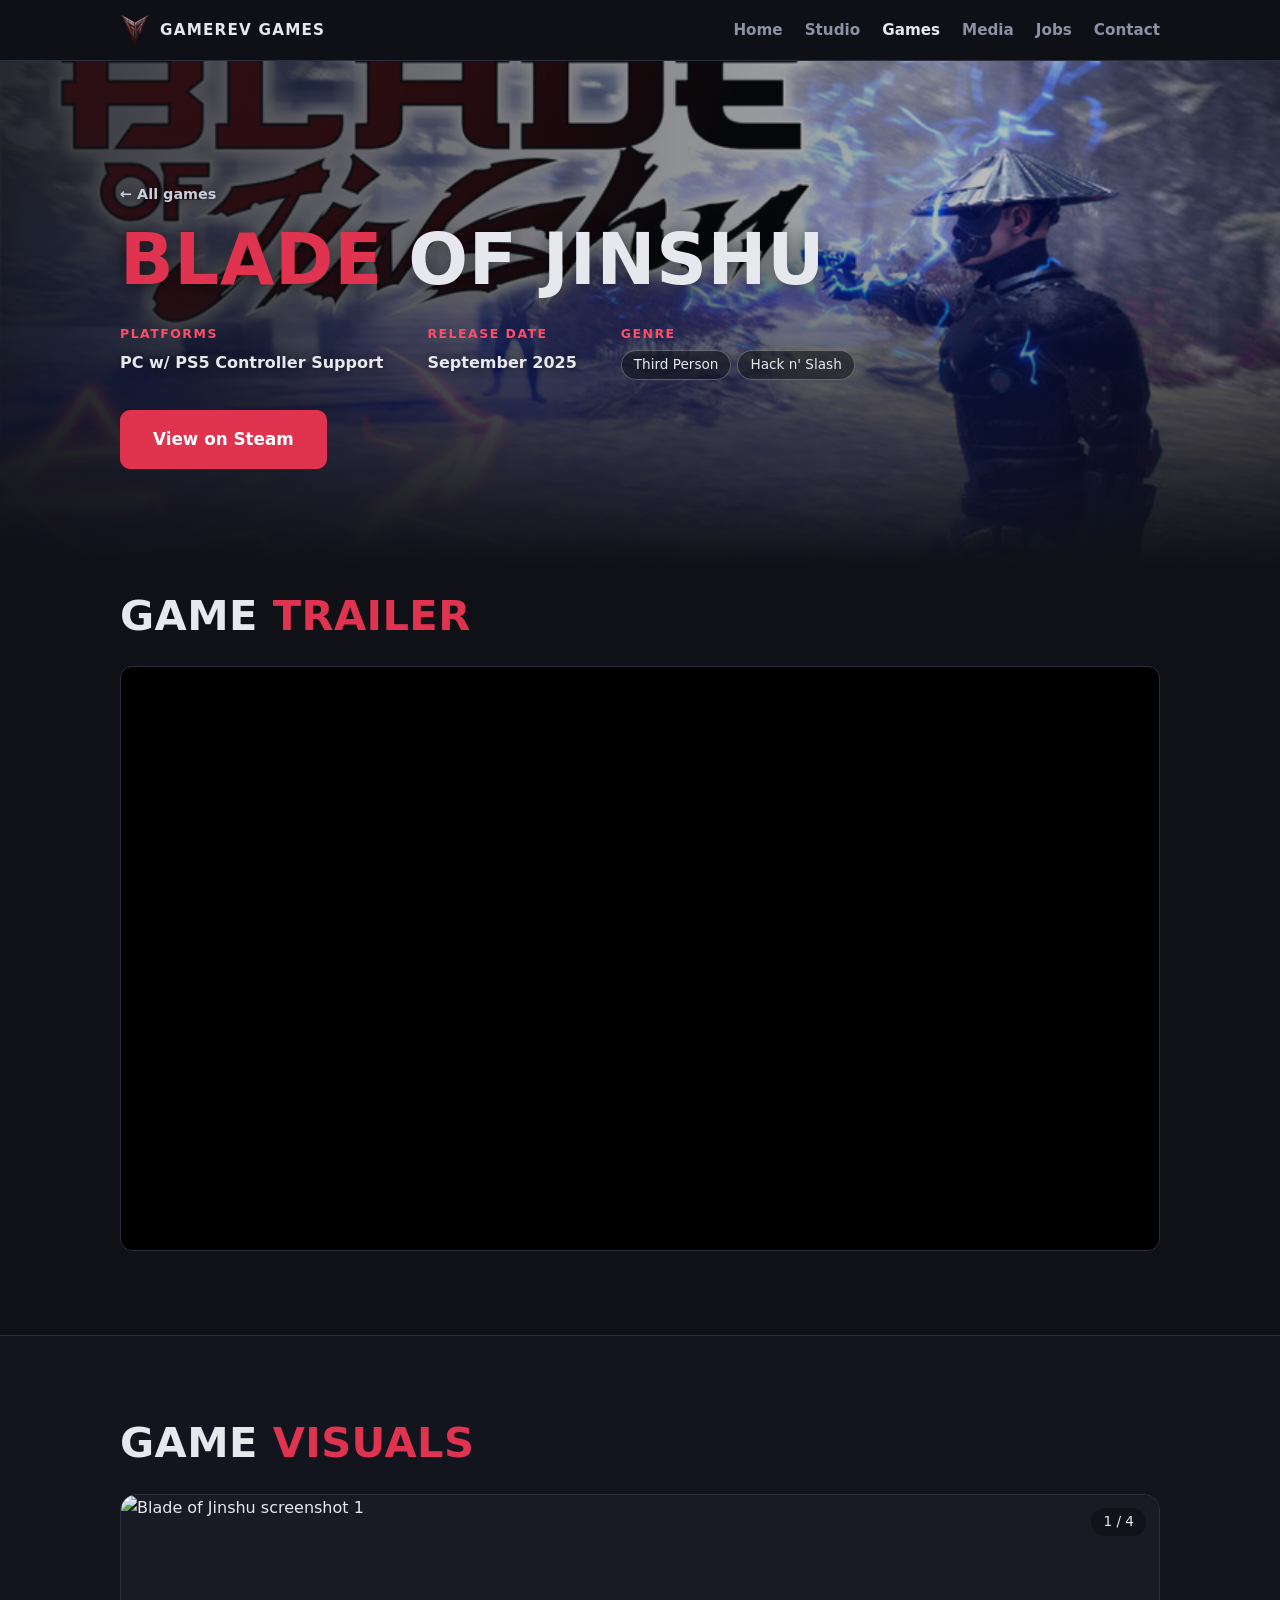
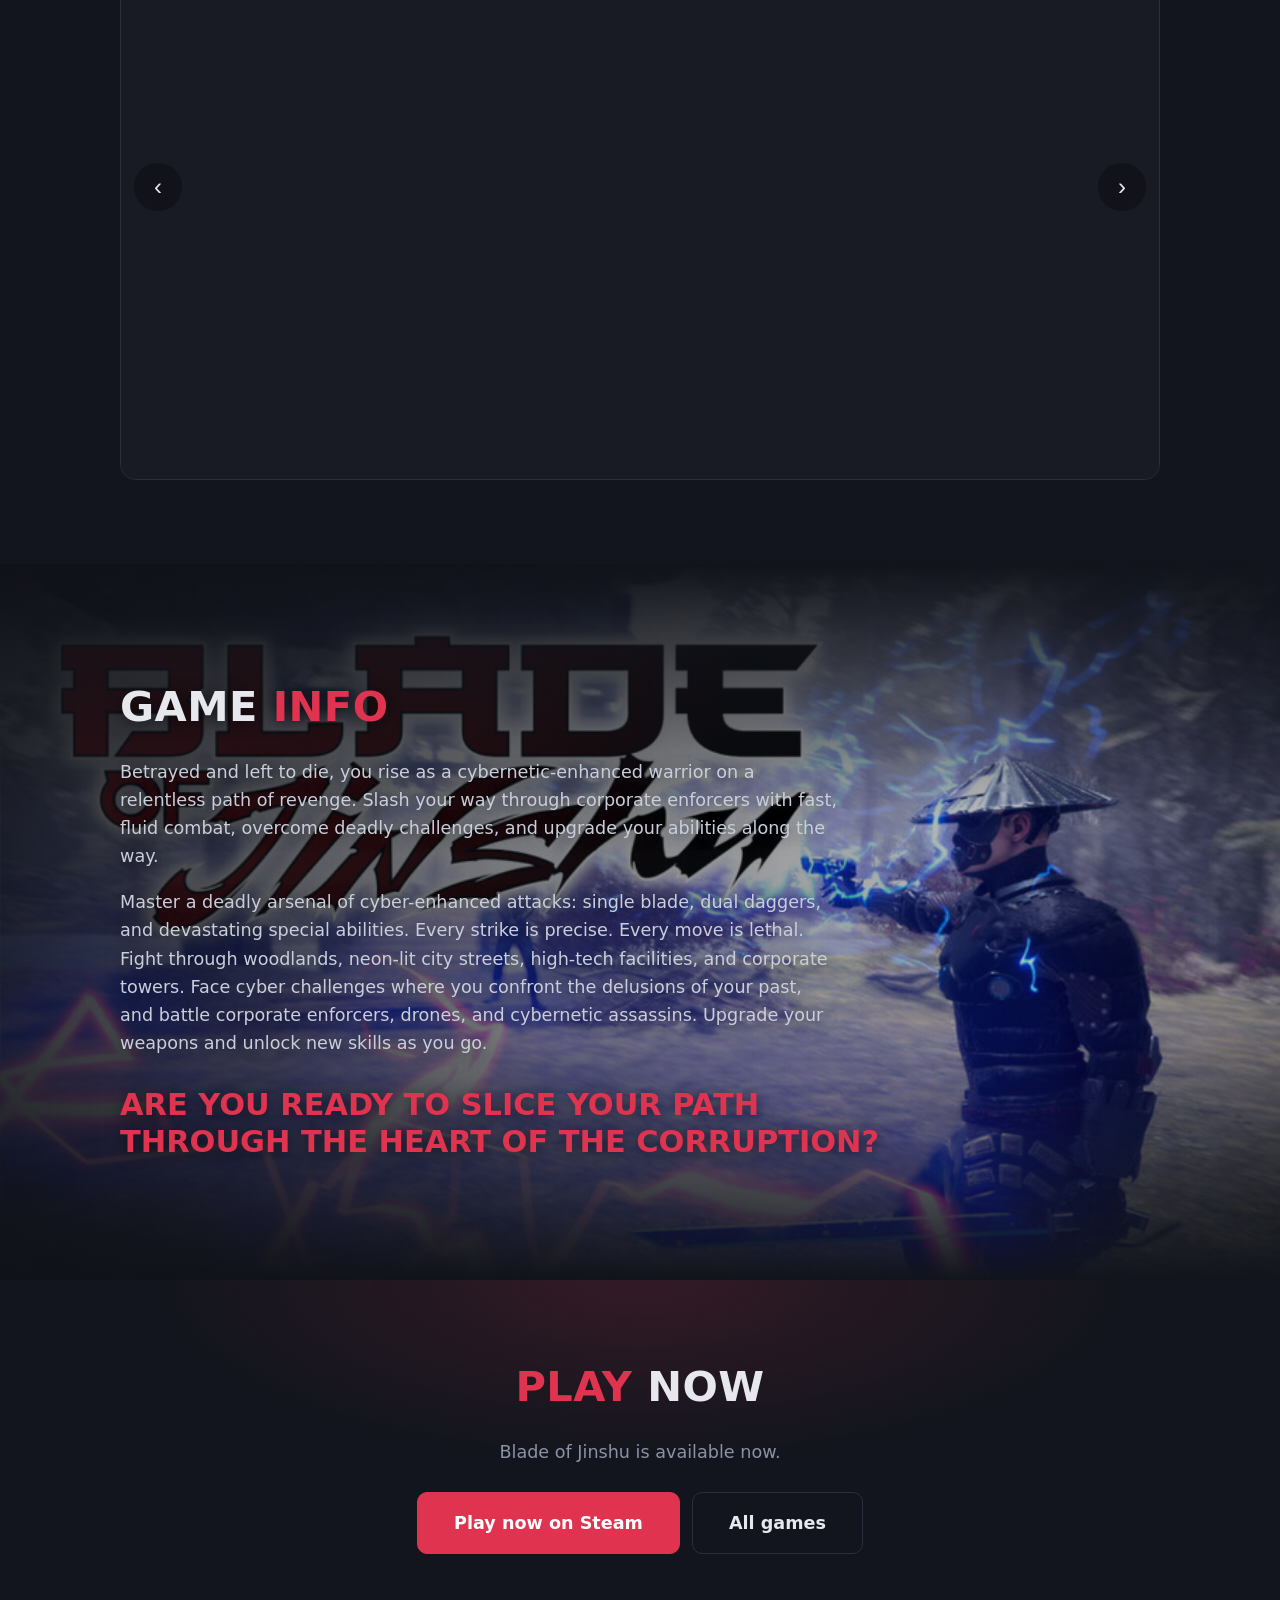
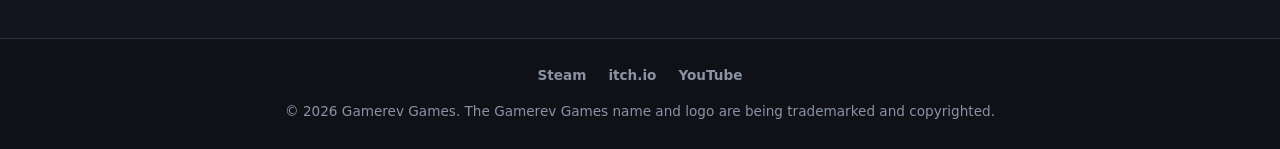
==== blade-of-jinshu/index.html @ 627fe80d "Create index.html" ====
<!DOCTYPE html>
<html lang="en">
<head>
<meta charset="utf-8">
<meta name="viewport" content="width=device-width, initial-scale=1">

<title>Blade of Jinshu | Gamerev Games</title>
<meta name="description" content="Blade of Jinshu is a third-person hack 'n' slash with cyber-enhanced combat, available now on Steam from Gamerev Games.">
<meta name="theme-color" content="#0f1117">
<link rel="canonical" href="https://www.gamerev.games/blade-of-jinshu/">
<link rel="icon" href="/images/logo.png">

<meta property="og:title" content="Blade of Jinshu | Gamerev Games">
<meta property="og:description" content="Betrayed and left to die, you rise as a cybernetic-enhanced warrior on a relentless path of revenge. Available now on Steam.">
<meta property="og:image" content="https://www.gamerev.games/images/blade-of-jinshu-thumb.jpg">
<meta property="og:type" content="website">

<link rel="stylesheet" href="/style.css">
</head>

<body>
<a class="skip" href="#content">Skip to content</a>

<header class="nav">
  <div class="wrap">
    <a class="brand" href="/"><img src="/images/logo.png" alt="" width="30" height="30">Gamerev Games</a>
    <nav aria-label="Main">
      <ul>
        <li><a href="/">Home</a></li>
        <li><a href="/studio/">Studio</a></li>
        <li><a href="/games/" aria-current="page">Games</a></li>
        <li><a href="/media/">Media</a></li>
        <li><a href="/jobs/">Jobs</a></li>
        <li><a href="/contact/">Contact</a></li>
      </ul>
    </nav>
  </div>
</header>

<main id="content" class="game-page">

  <!-- ============ HEADER: banner + title + details + store button ============ -->
  <div class="page-head game-hero">

    <!-- EDIT: header banner. A looping muted video works like a GIF but loads much faster.
         To use a GIF or a still image instead, replace this whole <video> with:
         <img class="head-bg" src="/images/YOUR-FILE.gif" alt="">  -->
    <video class="head-bg" autoplay loop muted playsinline preload="metadata"
           poster="/images/blade_jinshu_title.jpg" aria-hidden="true">
      <source src="/images/boj_vid.mp4" type="video/mp4">
    </video>

    <div class="wrap">
      <a class="crumb" href="/games/">&larr; All games</a>

      <h1><em>Blade</em> of Jinshu</h1>

      <ul class="game-meta">
        <li>
          <span class="meta-label">Platforms</span>
          <span class="meta-value">PC w/ PS5 Controller Support</span>
        </li>
        <li>
          <span class="meta-label">Release date</span>
          <span class="meta-value"><time datetime="2025-09">September 2025</time></span>
        </li>
        <li>
          <span class="meta-label">Genre</span>
          <ul class="tags"><li>Third Person</li><li>Hack n' Slash</li></ul>
        </li>
      </ul>

      <div class="btns">
        <a class="btn primary big" href="https://store.steampowered.com/app/3590120/Blade_of_Jinshu/">View on Steam</a>
      </div>
    </div>
  </div>

  <!-- ============ TRAILER ============ -->
  <section class="s-section" id="trailer">
    <div class="wrap">
      <h2 class="s-title">Game <em>trailer</em></h2>
      <div class="video-wrap">
        <!-- EDIT: replace rwcFg6bOZyU with your YouTube video ID (the part after v= in the video address) -->
        <iframe src="https://www.youtube-nocookie.com/embed/rwcFg6bOZyU"
                title="Blade of Jinshu trailer" loading="lazy"
                allow="accelerometer; encrypted-media; gyroscope; picture-in-picture; fullscreen"
                allowfullscreen></iframe>
      </div>
    </div>
  </section>

  <!-- ============ GAME VISUALS (screenshot carousel) ============ -->
  <section class="s-section alt" id="visuals">
    <div class="wrap">
      <h2 class="s-title">Game <em>visuals</em></h2>

      <div class="gallery" data-gallery>
        <div class="gallery-track" tabindex="0" role="region" aria-label="Screenshots">
          <figure class="media"><img src="/images/blade-of-jinshu-shot-1.jpg" alt="Blade of Jinshu screenshot 1" loading="lazy" width="1920" height="1080"></figure>
          <figure class="media"><img src="/images/blade-of-jinshu-shot-2.jpg" alt="Blade of Jinshu screenshot 2" loading="lazy" width="1920" height="1080"></figure>
          <figure class="media"><img src="/images/blade-of-jinshu-shot-3.jpg" alt="Blade of Jinshu screenshot 3" loading="lazy" width="1920" height="1080"></figure>
          <figure class="media"><img src="/images/blade-of-jinshu-shot-4.jpg" alt="Blade of Jinshu screenshot 4" loading="lazy" width="1920" height="1080"></figure>
        </div>
        <button class="gallery-btn prev" type="button" aria-label="Previous screenshot">&#8249;</button>
        <button class="gallery-btn next" type="button" aria-label="Next screenshot">&#8250;</button>
        <span class="gallery-count" aria-live="polite">1 / 4</span>
      </div>
    </div>
  </section>

  <!-- ============ GAME INFO (picture behind the text) ============ -->
  <section class="s-section image-band" id="info">

    <!-- EDIT: game info banner (same options as the header: video, or an <img> for a GIF/still) -->
    <video class="head-bg" autoplay loop muted playsinline preload="metadata"
           poster="/images/blade_jinshu_title.jpg" aria-hidden="true">
      <source src="/images/boj_boss.mp4" type="video/mp4">
    </video>

    <div class="wrap">
      <h2 class="s-title">Game <em>info</em></h2>

      <div class="info-copy">
        <p class="s-copy">
          Betrayed and left to die, you rise as a cybernetic-enhanced warrior on a relentless path of revenge.
          Slash your way through corporate enforcers with fast, fluid combat, overcome deadly challenges, and
          upgrade your abilities along the way.
        </p>
        <p class="s-copy">
          Master a deadly arsenal of cyber-enhanced attacks: single blade, dual daggers, and devastating special
          abilities. Every strike is precise. Every move is lethal. Fight through woodlands, neon-lit city streets,
          high-tech facilities, and corporate towers. Face cyber challenges where you confront the delusions of your
          past, and battle corporate enforcers, drones, and cybernetic assassins. Upgrade your weapons and unlock
          new skills as you go.
        </p>
        <p class="info-tagline">Are you ready to slice your path through the heart of the corruption?</p>
      </div>
    </div>
  </section>

  <!-- ============ PLAY NOW ============ -->
  <section class="s-section s-cta" id="play">
    <div class="wrap">
      <h2 class="s-title"><em>Play</em> now</h2>
      <p class="s-copy">Blade of Jinshu is available now.</p>
      <div class="btns">
        <!-- EDIT: store address and button text -->
        <a class="btn primary big" href="https://store.steampowered.com/app/3590120/Blade_of_Jinshu/">Play now on Steam</a>
        <a class="btn ghost big" href="/games/">All games</a>
      </div>
    </div>
  </section>

</main>

<footer>
  <div class="wrap">
    <ul class="s-social">
      <li><a href="https://store.steampowered.com/app/3590120/Blade_of_Jinshu/">Steam</a></li>
      <li><a href="https://gamerev-games.itch.io/">itch.io</a></li>
      <li><a href="https://www.youtube.com/@GamerevGames">YouTube</a></li>
    </ul>
    <p>&copy; <span id="year">2026</span> Gamerev Games. The Gamerev Games name and logo are being trademarked and copyrighted.</p>
  </div>
</footer>

<script src="/site.js" defer></script>
<script src="/game-page.js" defer></script>
</body>
</html>
---- style.css ----
/* style.css: shared styles for gamerev.games (main page + games pages) */

:root {
  --bg: #0f1117;
  --bg-alt: #12151d;
  --panel: #181b24;
  --border: #2a2f3d;
  --text: #e6e8ee;
  --muted: #8b92a5;
  --accent: #e0334f;
  --accent-hover: #ff4d68;
  --radius: 12px;
  --max: 1080px;
}
* { box-sizing: border-box; }
html { scroll-behavior: smooth; scroll-padding-top: 72px; }
body {
  margin: 0;
  background: var(--bg);
  color: var(--text);
  font-family: system-ui, -apple-system, "Segoe UI", Roboto, sans-serif;
  line-height: 1.6;
  -webkit-font-smoothing: antialiased;
}
a { color: inherit; }
img { max-width: 100%; display: block; }
.wrap { max-width: var(--max); margin: 0 auto; padding: 0 20px; }
.skip {
  position: absolute; left: -999px; top: 8px;
  background: var(--accent); color: #fff; padding: 8px 14px; border-radius: 8px; z-index: 100;
}
.skip:focus { left: 8px; }
:focus-visible { outline: 2px solid var(--accent-hover); outline-offset: 3px; border-radius: 4px; }

/* ---------- Nav ---------- */
header.nav {
  position: sticky; top: 0; z-index: 50;
  background: rgba(15, 17, 23, 0.88);
  backdrop-filter: blur(10px);
  -webkit-backdrop-filter: blur(10px);
  border-bottom: 1px solid var(--border);
}
.nav .wrap { display: flex; align-items: center; justify-content: space-between; height: 60px; }
.brand { font-weight: 700; text-decoration: none; letter-spacing: 0.2px; }
.brand span { color: var(--accent); }
.nav ul { list-style: none; display: flex; gap: 22px; margin: 0; padding: 0; }
.nav ul a { text-decoration: none; color: var(--muted); font-size: 0.95rem; transition: color .15s; }
.nav ul a:hover { color: var(--text); }

/* ---------- Hero ---------- */
.hero {
  padding: 96px 0 80px;
  background:
    radial-gradient(900px 400px at 85% -10%, rgba(224, 51, 79, 0.18), transparent 60%),
    var(--bg);
  border-bottom: 1px solid var(--border);
}
.eyebrow {
  display: inline-block;
  color: var(--accent-hover);
  font-size: 0.85rem; font-weight: 600;
  letter-spacing: 0.12em; text-transform: uppercase;
  margin-bottom: 14px;
}
.hero h1 { font-size: clamp(2.2rem, 6vw, 3.8rem); line-height: 1.1; margin: 0 0 18px; }
.hero h1 em { font-style: normal; color: var(--accent); }
.hero p.lead { max-width: 600px; color: var(--muted); font-size: 1.15rem; margin: 0 0 32px; }
.btns { display: flex; flex-wrap: wrap; gap: 12px; }
.btn {
  display: inline-block; text-decoration: none; font-weight: 600;
  padding: 12px 22px; border-radius: 10px; border: 1px solid var(--border);
  transition: transform .15s, background .15s, border-color .15s;
}
.btn:hover { transform: translateY(-2px); }
.btn.primary { background: var(--accent); border-color: var(--accent); color: #fff; }
.btn.primary:hover { background: var(--accent-hover); border-color: var(--accent-hover); }
.btn.ghost:hover { border-color: var(--accent); }

.hero-inner { display: flex; align-items: center; justify-content: space-between; gap: 48px; }
.hero-text { flex: 1; min-width: 0; }
.hero-photo {
  width: 260px; height: 260px; flex-shrink: 0;
  border-radius: 50%;
  object-fit: cover;
  border: 3px solid var(--accent);
  box-shadow: 0 0 0 8px rgba(224, 51, 79, 0.15), 0 16px 40px rgba(0, 0, 0, 0.45);
}

/* ---------- Sections ---------- */
section { padding: 84px 0; }
section.alt { background: var(--bg-alt); border-top: 1px solid var(--border); border-bottom: 1px solid var(--border); }
.section-head { margin-bottom: 38px; }
.section-head h2 { font-size: clamp(1.6rem, 4vw, 2.2rem); margin: 0 0 8px; }
.section-head h2::after {
  content: ""; display: block; width: 48px; height: 3px;
  background: var(--accent); border-radius: 2px; margin-top: 12px;
}
.section-head p { color: var(--muted); margin: 0; max-width: 560px; }

/* ---------- Project cards ---------- */
.grid { display: grid; grid-template-columns: repeat(3, 1fr); gap: 22px; }
.card {
  background: var(--panel);
  border: 1px solid var(--border);
  border-radius: var(--radius);
  overflow: hidden;
  display: flex; flex-direction: column;
  transition: transform .2s, border-color .2s, box-shadow .2s;
}
.card:hover {
  transform: translateY(-4px);
  border-color: var(--accent);
  box-shadow: 0 12px 30px rgba(0, 0, 0, 0.35);
}
.thumb {
  aspect-ratio: 16 / 9;
  display: grid; place-items: center;
  background:
    linear-gradient(135deg, rgba(224, 51, 79, 0.25), rgba(60, 70, 110, 0.35)),
    repeating-linear-gradient(45deg, #1b1f2b 0 14px, #171a24 14px 28px);
  color: var(--muted);
  font-size: 0.85rem; letter-spacing: 0.08em; text-transform: uppercase;
  border-bottom: 1px solid var(--border);
}
.thumb img { width: 100%; height: 100%; object-fit: cover; }
.card-body { padding: 18px 20px 20px; display: flex; flex-direction: column; flex: 1; }
.card h3 { margin: 0 0 6px; font-size: 1.15rem; }
.tags { display: flex; flex-wrap: wrap; gap: 6px; margin: 0 0 12px; padding: 0; list-style: none; }
.tags li {
  font-size: 0.75rem; color: var(--muted);
  border: 1px solid var(--border); border-radius: 999px; padding: 2px 10px;
}
.card p { color: var(--muted); margin: 0 0 16px; font-size: 0.95rem; flex: 1; }
.links { display: flex; gap: 14px; font-size: 0.9rem; font-weight: 600; }
.links a { color: var(--accent-hover); text-decoration: none; }
.links a:hover { text-decoration: underline; }

/* ---------- About ---------- */
.about { display: grid; grid-template-columns: 1.4fr 1fr; gap: 48px; align-items: start; }
.about p { color: var(--muted); margin: 0 0 16px; }
.about p strong { color: var(--text); }
.facts {
  background: var(--panel); border: 1px solid var(--border);
  border-radius: var(--radius); padding: 22px;
}
.facts h3 { margin: 0 0 14px; font-size: 1rem; }
.facts ul { list-style: none; margin: 0 0 22px; padding: 0; }
.facts li { padding: 8px 0; border-bottom: 1px solid var(--border); font-size: 0.95rem; color: var(--muted); }
.facts li:last-child { border-bottom: 0; }
.facts li b { color: var(--text); font-weight: 600; }
.chips { display: flex; flex-wrap: wrap; gap: 8px; margin: 0; padding: 0; list-style: none; }
.chips li {
  font-size: 0.85rem; padding: 4px 12px; border-radius: 999px;
  background: rgba(224, 51, 79, 0.12); border: 1px solid rgba(224, 51, 79, 0.35);
  color: var(--text);
}

/* ---------- Contact ---------- */
.contact { text-align: center; }
.contact .section-head h2::after { margin-left: auto; margin-right: auto; }
.contact .section-head p { margin: 0 auto; }
.contact .btns { justify-content: center; }
.socials { display: flex; justify-content: center; flex-wrap: wrap; gap: 22px; margin-top: 28px; }
.socials a { color: var(--muted); text-decoration: none; font-size: 0.95rem; }
.socials a:hover { color: var(--accent-hover); text-decoration: underline; }

footer { border-top: 1px solid var(--border); padding: 26px 0; color: var(--muted); font-size: 0.85rem; text-align: center; }

/* ---------- Responsive ---------- */
@media (max-width: 900px) {
  .grid { grid-template-columns: repeat(2, 1fr); }
  .about { grid-template-columns: 1fr; gap: 30px; }
}
@media (max-width: 800px) {
  .hero-inner { flex-direction: column-reverse; align-items: flex-start; gap: 28px; }
  .hero-photo { width: 160px; height: 160px; }
}
@media (max-width: 600px) {
  .grid { grid-template-columns: 1fr; }
  .hero { padding: 64px 0 56px; }
  section { padding: 60px 0; }
  .nav ul { gap: 16px; }
  .brand { font-size: 0.95rem; }
}
@media (prefers-reduced-motion: reduce) {
  html { scroll-behavior: auto; }
  * { transition: none !important; }
}

/* =====================================================================
   PROJECT PAGE STYLES
   Used by the individual project pages (/projects/<name>/index.html).
   If you ever need to add these to an existing style.css by hand,
   copy everything from this banner to the end of the file.
   ===================================================================== */

/* ---------- Project header ---------- */
.proj-hero {
  padding: 48px 0 40px;
  background:
    radial-gradient(900px 360px at 85% -20%, rgba(224, 51, 79, 0.16), transparent 60%),
    var(--bg);
  border-bottom: 1px solid var(--border);
}
.back-link {
  display: inline-block; margin-bottom: 22px;
  color: var(--muted); text-decoration: none; font-size: 0.9rem;
  transition: color .15s;
}
.back-link:hover { color: var(--accent-hover); }
.proj-hero h1 { font-size: clamp(2rem, 5vw, 3.2rem); line-height: 1.1; margin: 0 0 12px; }
.proj-hero .tagline { color: var(--muted); font-size: 1.15rem; max-width: 680px; margin: 0 0 20px; }
.proj-hero .tags { margin-bottom: 24px; }
.proj-hero .tags li { font-size: 0.8rem; }

/* ---------- At-a-glance panels ---------- */
.glance { display: grid; grid-template-columns: repeat(3, 1fr); gap: 22px; margin: 36px 0 8px; }
.glance .facts ul:last-child { margin-bottom: 0; }

/* ---------- Content sections ---------- */
section.proj-section { padding: 44px 0; border-top: 1px solid var(--border); }
section.proj-section:first-of-type { border-top: 0; }
.prose h2 { font-size: clamp(1.4rem, 3.5vw, 1.9rem); margin: 0 0 14px; }
.prose h3 { font-size: 1.15rem; margin: 26px 0 8px; }
.prose p, .prose ul, .prose ol { max-width: 760px; color: var(--muted); margin: 0 0 16px; }
.prose ul, .prose ol { padding-left: 22px; }
.prose li { margin-bottom: 6px; }
.prose strong { color: var(--text); }
.prose a { color: var(--accent-hover); }
.prose code {
  background: #0b0d12; border: 1px solid var(--border); border-radius: 6px;
  padding: 1px 6px; font-size: 0.88em; color: var(--text);
  font-family: ui-monospace, SFMono-Regular, Consolas, "Liberation Mono", monospace;
}
.prose pre {
  max-width: 760px; margin: 0 0 16px; padding: 16px;
  background: #0b0d12; border: 1px solid var(--border); border-radius: 10px;
  overflow-x: auto; font-size: 0.85rem; line-height: 1.5;
}
.prose pre code { background: none; border: 0; padding: 0; }

/* ---------- Media: screenshots, GIFs, video ---------- */
figure.media { margin: 26px 0; }
figure.media img,
figure.media video {
  width: 100%; height: auto;
  border-radius: var(--radius); border: 1px solid var(--border);
  background: var(--panel);
}
figure.media img { cursor: zoom-in; }
figure.media figcaption { margin-top: 8px; color: var(--muted); font-size: 0.85rem; text-align: center; }
.video-wrap {
  aspect-ratio: 16 / 9; width: 100%;
  border-radius: var(--radius); border: 1px solid var(--border);
  overflow: hidden; background: #000;
}
.video-wrap iframe { width: 100%; height: 100%; border: 0; display: block; }
.media-row { display: grid; grid-template-columns: repeat(2, 1fr); gap: 18px; margin: 26px 0; }
.media-row figure.media { margin: 0; }
.hero-media { margin: 36px 0 0; }

/* ---------- Accordions (click-to-expand sections) ---------- */
.accordion { display: grid; gap: 10px; margin: 24px 0; }
.accordion details {
  background: var(--panel); border: 1px solid var(--border);
  border-radius: var(--radius); overflow: hidden;
  transition: border-color .2s;
}
.accordion details[open] { border-color: rgba(224, 51, 79, 0.55); }
.accordion summary {
  display: flex; align-items: center; justify-content: space-between; gap: 16px;
  padding: 16px 20px; cursor: pointer; list-style: none;
  font-weight: 600;
}
.accordion summary::-webkit-details-marker { display: none; }
.accordion summary::after {
  content: "+"; flex-shrink: 0;
  color: var(--accent-hover); font-size: 1.5rem; line-height: 1; font-weight: 400;
}
.accordion details[open] summary::after { content: "\2212"; }
.accordion summary:hover { background: rgba(255, 255, 255, 0.03); }
.acc-body { padding: 4px 20px 20px; }
.acc-body > :last-child { margin-bottom: 0; }

/* ---------- Image lightbox (click a screenshot to enlarge) ---------- */
dialog.lightbox {
  border: 0; padding: 0; background: transparent;
  max-width: 96vw; max-height: 96vh; overflow: visible;
}
dialog.lightbox::backdrop { background: rgba(5, 6, 10, 0.9); }
dialog.lightbox img {
  display: block; max-width: 96vw; max-height: 88vh;
  border-radius: 8px; cursor: zoom-out;
}
dialog.lightbox p { margin: 10px 0 0; text-align: center; color: var(--muted); font-size: 0.85rem; }

/* ---------- Previous / next project ---------- */
.proj-nav { display: flex; justify-content: space-between; gap: 16px; flex-wrap: wrap; padding: 44px 0 8px; }

/* ---------- Project page responsive ---------- */
@media (max-width: 900px) {
  .glance { grid-template-columns: 1fr; }
}
@media (max-width: 700px) {
  .media-row { grid-template-columns: 1fr; }
  .proj-hero { padding: 32px 0 30px; }
  section.proj-section { padding: 34px 0; }
}

/* ---------- SLIDESHOW ---------- */
.slideshow { position: relative; margin: 1.5rem 0; }

.slides {
  display: flex;
  overflow-x: auto;
  scroll-snap-type: x mandatory;
  scroll-behavior: smooth;
  scrollbar-width: none;
  border: 1px solid var(--border);
  border-radius: 10px;
  background: var(--panel);
}
.slides::-webkit-scrollbar { display: none; }

.slides figure.media {
  flex: 0 0 100%;
  margin: 0;
  scroll-snap-align: center;
  border: 0;
}
.slides figure.media img {
  width: 100%;
  aspect-ratio: 16 / 9;
  object-fit: contain;
  display: block;
}
.slides figure.media figcaption { padding: .6rem 1rem; }

.slide-btn {
  position: absolute;
  top: 40%;
  transform: translateY(-50%);
  width: 44px; height: 44px;
  border: 0; border-radius: 50%;
  background: rgba(15, 17, 23, .75);
  color: var(--text);
  font-size: 1.1rem;
  cursor: pointer;
}
.slide-btn:hover { background: var(--accent); }
.slide-btn.prev { left: .6rem; }
.slide-btn.next { right: .6rem; }

.slide-count {
  position: absolute;
  top: .6rem; right: .6rem;
  padding: .15rem .6rem;
  border-radius: 999px;
  background: rgba(15, 17, 23, .75);
  color: var(--text);
  font-size: .85rem;
}

/* ---------- Header tweaks ---------- */
.brand {
  display: inline-flex; align-items: center; gap: 10px;
  text-transform: uppercase; letter-spacing: 0.08em;
  font-weight: 800; font-size: 0.95rem;
}
.brand img { width: 30px; height: 30px; object-fit: contain; }
.nav ul a { font-weight: 600; }
.nav ul a[aria-current="page"] { color: var(--text); }

/* ---------- Hero (full-width key art) ---------- */
.s-hero {
  padding: 0;
  min-height: clamp(460px, 78vh, 760px);
  display: flex; align-items: flex-end;
  background-color: var(--bg);
  background-image:
    linear-gradient(90deg, rgba(15, 17, 23, 0.7) 0%, rgba(15, 17, 23, 0.25) 55%, rgba(15, 17, 23, 0) 100%),
    linear-gradient(0deg, var(--bg) 0%, rgba(15, 17, 23, 0) 20%),
    url("/images/banner-animated.gif");
  background-size: cover;
  background-position: center;
  border-bottom: 1px solid var(--border);
}
.s-hero-inner { width: 100%; padding-top: 120px; padding-bottom: 72px; }
.s-hero h1 {
  font-size: clamp(2.3rem, 7vw, 4.6rem);
  line-height: 1.02; font-weight: 800;
  text-transform: uppercase; letter-spacing: -0.01em;
  max-width: 14ch; margin: 0 0 18px;
}
.s-hero h1 em { font-style: normal; color: var(--accent); }
.s-lead { max-width: 520px; color: #c9ceda; font-size: 1.15rem; margin: 0 0 28px; }
.s-hero .btn.ghost { background: rgba(15, 17, 23, 0.55); border-color: rgba(255, 255, 255, 0.28); }
.s-hero .btn.ghost:hover { border-color: var(--accent); }

/* ---------- Section titles and copy ---------- */
.s-title {
  font-size: clamp(1.7rem, 4.5vw, 2.6rem);
  font-weight: 800; line-height: 1.1;
  text-transform: uppercase; letter-spacing: 0.01em;
  margin: 0 0 28px;
}
.s-title em { font-style: normal; color: var(--accent); }
.s-copy { max-width: 720px; color: var(--muted); font-size: 1.1rem; margin: 0; }

/* ---------- News cards DONT REMOVE THIS IS NEEDED ---------- */
.news-body { padding: 18px 22px 22px; }
.news-body time { color: var(--accent-hover); font-weight: 700; font-size: 0.9rem; }
.news-body p { margin: 6px 0 12px; }
.news-body a.more { color: var(--accent-hover); font-weight: 600; text-decoration: none; }
.news-body a.more:hover { text-decoration: underline; }

/* ---------- Game cards ---------- */
.game-grid { display: grid; grid-template-columns: repeat(3, 1fr); gap: 24px; }
.game-card, .news-card {
  display: flex; flex-direction: column;
  background: var(--panel);
  border: 1px solid var(--border);
  border-radius: 16px; overflow: hidden;
  transition: transform .2s, border-color .2s, box-shadow .2s;
}
.game-card:hover, .news-card:hover {
  transform: translateY(-4px);
  border-color: var(--accent);
  box-shadow: 0 14px 34px rgba(0, 0, 0, 0.4);
}
.game-media { position: relative; display: block; aspect-ratio: 16 / 9; overflow: hidden; background: #0b0d12; }
.game-media img { width: 100%; height: 100%; object-fit: cover; transition: transform .4s; }
.game-card:hover .game-media img, .news-card:hover .game-media img { transform: scale(1.05); }
.status {
  position: absolute; top: 12px; right: 12px;
  font-size: 0.78rem; font-weight: 700;
  padding: 4px 12px; border-radius: 999px;
  background: rgba(15, 17, 23, 0.8); border: 1px solid var(--border);
  -webkit-backdrop-filter: blur(6px); backdrop-filter: blur(6px);
}
.status.live { background: var(--accent); border-color: var(--accent); color: #fff; }
.game-body { display: flex; flex-direction: column; flex: 1; padding: 20px 22px 22px; }
.game-body h3 { margin: 0 0 8px; font-size: 1.3rem; }
.game-body p { flex: 1; margin: 0 0 20px; color: var(--muted); font-size: 0.98rem; }
.game-body .btn { padding: 10px 18px; font-size: 0.92rem; }

/* ---------- Call to action band ---------- */
.s-cta {
  text-align: center;
  background: radial-gradient(700px 260px at 50% 0%, rgba(224, 51, 79, 0.16), transparent 70%), var(--bg-alt);
  border-top: 1px solid var(--border);
}
.s-cta .s-copy { margin: 0 auto 26px; }
.s-cta .btns { justify-content: center; }

/* ---------- Footer ---------- */
.s-social { list-style: none; display: flex; justify-content: center; flex-wrap: wrap; gap: 22px; margin: 0 0 14px; padding: 0; }
.s-social a { color: var(--muted); text-decoration: none; font-weight: 600; }
.s-social a:hover { color: var(--accent-hover); }
footer p { margin: 0; }

/* ---------- Studio site responsive ---------- */
@media (max-width: 900px) {
  .game-grid { grid-template-columns: repeat(2, 1fr); }
}
@media (max-width: 700px) {
  .game-grid, .news-grid { grid-template-columns: 1fr; }
  .s-hero-inner { padding-top: 80px; padding-bottom: 48px; }
  /* Put the nav links on their own row under the logo */
  .nav .wrap { height: auto; flex-wrap: wrap; padding-top: 10px; padding-bottom: 10px; row-gap: 4px; }
  .nav nav { width: 100%; }
  .nav ul { gap: 14px; flex-wrap: wrap; }
  .nav ul a { font-size: 0.88rem; }
}

/* =====================================================================
   INNER PAGE STYLES (Games page, and reusable for Studio, Media, Jobs, Contact)
   Paste this at the very END of style.css in the gamerevgames-main repo,
   below the studio styles you added earlier.
   ===================================================================== */

/* ---------- Page header / banner (image, GIF-style video, or plain) ----------
   EVERY page uses the same recipe: a big picture behind the top of the page, a dark
   left-to-right tint so the text is readable, and a fade into the page color at the
   bottom so it never looks cut off.

   A) Header only (e.g. Games page): the picture sits behind just the title strip.
        <div class="page-head">
          <img class="head-bg" src="/images/games-banner.jpg" alt="">      <- or a <video>, see below
          <div class="wrap"> <h1>...</h1> <p class="s-copy">...</p> </div>
        </div>

   B) Header + first section (e.g. Studio page): wrap both in .page-banner so one picture
      runs behind them.
        <div class="page-banner">
          <img class="head-bg" src="/images/studio-banner.jpg" alt="">
          <div class="page-head"> ... </div>
          <section class="s-section"> ... </section>
        </div>

   Looping GIF-style clip instead of a still image: replace the <img> with
        <video class="head-bg" autoplay loop muted playsinline preload="metadata"
               poster="/images/PAGE-banner-poster.jpg" aria-hidden="true">
          <source src="/images/PAGE-banner.mp4" type="video/mp4">
        </video>
   Leave the picture out entirely and you get a plain dark header with a red glow.

   To show more of the picture, lower the first two numbers (0.85 / 0.45) in the tint.   */
.page-head, .page-banner {
  position: relative; overflow: hidden;
  background:
    radial-gradient(900px 340px at 85% -30%, rgba(224, 51, 79, 0.18), transparent 60%),
    var(--bg);
}
.page-head { padding: 110px 0 90px; }
.head-bg {
  position: absolute; inset: 0;
  width: 100%; height: 100%;
  object-fit: cover; object-position: center;
  z-index: 0; pointer-events: none;
}
.page-head::after, .page-banner::after {   /* the dark tint + bottom fade */
  content: ""; position: absolute; inset: 0; z-index: 1; pointer-events: none;
  background:
    linear-gradient(90deg, rgba(15, 17, 23, 0.85) 0%, rgba(15, 17, 23, 0.45) 55%, rgba(15, 17, 23, 0.1) 100%),
    linear-gradient(0deg, var(--bg) 0, var(--bg) 2px, rgba(15, 17, 23, 0) 65%);
}
.page-head .wrap { position: relative; z-index: 2; }
.page-head h1 {
  font-size: clamp(2.2rem, 6vw, 3.6rem);
  font-weight: 800; line-height: 1.05;
  text-transform: uppercase; letter-spacing: 0.01em;
  margin: 0 0 14px;
  text-shadow: 0 2px 18px rgba(0, 0, 0, 0.55);
}
.page-head h1 em { font-style: normal; color: var(--accent); }
.page-head .s-copy { color: #c9ceda; text-shadow: 0 1px 10px rgba(0, 0, 0, 0.6); }
/* pull the first section up so the fade flows straight into it */
.page-head + .s-section { padding-top: 24px; }

/* Banner wrapper: the header and first section share ONE picture */
.page-banner > .page-head, .page-banner > .s-section { position: relative; z-index: 2; background: none; }
.page-banner > .page-head { overflow: visible; }
.page-banner > .page-head::after { display: none; }
.page-banner > .s-section { padding-bottom: 120px; }
.page-banner .s-title, .page-banner .s-copy { text-shadow: 0 2px 16px rgba(0, 0, 0, 0.6); }
.page-banner .s-copy { color: #c9ceda; }

/* Taller header banner (Games page) */
.page-head.tall { padding: 200px 0 150px; }
@media (max-width: 700px) {
  .page-head.tall { padding: 130px 0 100px; }
}

/* people who ask their device to reduce motion get the still poster instead of the video */
@media (prefers-reduced-motion: reduce) { video.head-bg { display: none; } }

/* ---------- Grouped game lists ---------- */
.game-group + .game-group { margin-top: 56px; }
.group-title {
  font-size: 1.15rem; font-weight: 700;
  margin: 0 0 20px; padding-bottom: 10px;
  border-bottom: 1px solid var(--border);
}
.game-body .tags { margin: 0 0 12px; }

@media (max-width: 700px) {
  .page-head { padding: 72px 0 60px; }
  .page-banner > .s-section { padding-bottom: 80px; }
}

/* ---------- STUDIO PAGE: feature cards ---------- */
.feature-grid { display: grid; grid-template-columns: repeat(3, 1fr); gap: 24px; }
.feature-card {
  padding: 32px 28px 30px;
  background: var(--panel);
  border: 1px solid var(--border);
  border-radius: 16px;
  transition: transform .2s, border-color .2s, box-shadow .2s;
}
.feature-card:hover {
  transform: translateY(-4px);
  border-color: var(--accent);
  box-shadow: 0 14px 34px rgba(0, 0, 0, 0.4);
}
.feature-icon {
  width: 68px; height: 68px;
  display: grid; place-items: center;
  margin-bottom: 20px;
  border-radius: 18px;
  background: rgba(224, 51, 79, 0.12);
  border: 1px solid rgba(224, 51, 79, 0.35);
}
.feature-icon img { width: 40px; height: 40px; object-fit: contain; }
.feature-card h3 { margin: 0 0 8px; font-size: 1.25rem; }
.feature-card p { margin: 0; color: var(--muted); }

@media (max-width: 900px) {
  .feature-grid { grid-template-columns: 1fr; }
  .feature-card { display: grid; grid-template-columns: 68px 1fr; column-gap: 20px; align-items: start; padding: 24px; }
  .feature-icon { grid-row: 1 / span 2; margin: 0; }
}

/* ---------- Image band: a normal section with a picture behind it ---------- */
.image-band { position: relative; overflow: hidden; padding: 120px 0; margin: -1px 0; z-index: 1; }
.image-band::after {
  content: ""; position: absolute; inset: 0; z-index: 1; pointer-events: none;
  background:
    linear-gradient(90deg, rgba(15, 17, 23, 0.85) 0%, rgba(15, 17, 23, 0.45) 55%, rgba(15, 17, 23, 0.1) 100%),
    linear-gradient(0deg, var(--bg-alt) 0, rgba(18, 21, 29, 0) 35%),
    linear-gradient(180deg, var(--bg-alt) 0, rgba(18, 21, 29, 0) 35%);
}
.image-band > .wrap { position: relative; z-index: 2; }
.image-band .s-title, .image-band .s-copy { text-shadow: 0 2px 16px rgba(0, 0, 0, 0.6); }
.image-band .s-copy { color: #c9ceda; }
@media (max-width: 700px) { .image-band { padding: 80px 0; } }

/* ---------- JOBS PAGE ---------- */
.notice {
  max-width: 860px; padding: 26px 28px;
  background: var(--panel);
  border: 1px solid var(--border); border-left: 4px solid var(--accent);
  border-radius: 16px;
}
.notice h2 { margin: 0 0 10px; font-size: 1.25rem; }
.notice p { margin: 0; color: #c9ceda; }
.notice p + p { margin-top: 10px; }
.notice strong { color: var(--text); }

.feature-icon b { color: var(--accent-hover); font-size: 1.5rem; font-weight: 800; }

.role-chips { margin-top: 24px; }
.role-chips li { font-size: 0.95rem; padding: 6px 16px; }
.role-note { margin-top: 22px; }
.form-intro { margin-bottom: 28px; }

.apply-form {
  max-width: 760px; padding: 32px;
  background: var(--panel);
  border: 1px solid var(--border); border-radius: 16px;
  color-scheme: dark;
}
.form-row { display: grid; grid-template-columns: 1fr 1fr; gap: 18px; }
.field { display: flex; flex-direction: column; gap: 6px; margin-bottom: 18px; }
.field label { font-weight: 600; font-size: 0.95rem; }
.req { color: var(--accent-hover); }
.hint { color: var(--muted); font-weight: 400; font-size: 0.85rem; }
.field input, .field select, .field textarea {
  width: 100%; font: inherit; color: var(--text);
  background: #0b0d12; border: 1px solid var(--border); border-radius: 10px;
  padding: 12px 14px; transition: border-color .15s, box-shadow .15s;
}
.field textarea { min-height: 150px; resize: vertical; }
.field input::placeholder, .field textarea::placeholder { color: #5d6478; }
.field input:focus, .field select:focus, .field textarea:focus {
  outline: none; border-color: var(--accent); box-shadow: 0 0 0 3px rgba(224, 51, 79, 0.2);
}
.check {
  display: flex; gap: 12px; align-items: flex-start;
  margin: 6px 0 22px; padding: 14px 16px;
  background: rgba(224, 51, 79, 0.08); border: 1px solid rgba(224, 51, 79, 0.3); border-radius: 12px;
}
.check input { width: 20px; height: 20px; margin-top: 3px; flex-shrink: 0; accent-color: var(--accent); }
.check label { font-size: 0.95rem; }
.hp { display: none; }
.apply-form button.btn { font: inherit; font-weight: 600; cursor: pointer; }
.apply-form button.btn:disabled { opacity: 0.6; cursor: default; transform: none; }
.form-status { display: none; margin-top: 16px; padding: 12px 16px; border-radius: 10px; }
.form-status.ok { display: block; background: rgba(60, 180, 110, 0.12); border: 1px solid rgba(60, 180, 110, 0.4); }
.form-status.error { display: block; background: rgba(224, 51, 79, 0.12); border: 1px solid rgba(224, 51, 79, 0.45); }
.form-note { margin: 18px 0 0; color: var(--muted); font-size: 0.85rem; }

@media (max-width: 700px) {
  .form-row { grid-template-columns: 1fr; gap: 0; }
  .apply-form { padding: 22px; }
}

/* ---------- CONTACT PAGE ---------- */
/* Colored words a little larger than the rest, like the old site */
.contact-page .page-head h1 em,
.contact-page .s-title em { font-size: 1.15em; }

/* Four link cards, two per row (email, YouTube, LinkedIn, portfolio) */
.contact-grid { grid-template-columns: repeat(2, 1fr); gap: 20px; }
.contact-grid .contact-card { display: block; padding: 28px 24px; text-decoration: none; color: inherit; }
.contact-grid .feature-icon { margin: 0 0 18px; }
.contact-grid .feature-icon svg { width: 30px; height: 30px; }
.contact-card p { overflow-wrap: anywhere; }

@media (max-width: 560px) {
  .contact-grid { grid-template-columns: 1fr; }
}


/* ---------- NEWS CAROUSEL FOR HOME PAGE ---------- */
.carousel { position: relative; }
.carousel-track {
  display: flex; gap: 24px;
  overflow-x: auto;
  scroll-snap-type: x mandatory;
  scroll-behavior: smooth;
  scrollbar-width: none;
  -webkit-overflow-scrolling: touch;
  /* room so the card hover-lift and shadow aren't clipped */
  padding: 8px 0 24px; margin: -8px 0 -24px;
}
.carousel-track::-webkit-scrollbar { display: none; }
.carousel-track > .news-card { flex: 0 0 calc((100% - 48px) / 3); scroll-snap-align: start; }

.carousel-btn {
  position: absolute; top: 96px; z-index: 3;
  width: 44px; height: 44px;
  border: 0; border-radius: 50%;
  background: rgba(15, 17, 23, 0.8); color: var(--text);
  font-size: 1.4rem; line-height: 1; cursor: pointer;
  -webkit-backdrop-filter: blur(6px); backdrop-filter: blur(6px);
  transition: background .15s, opacity .15s;
}
.carousel-btn:hover { background: var(--accent); }
.carousel-btn:disabled { opacity: 0; pointer-events: none; }
.carousel-btn.prev { left: 10px; }
.carousel-btn.next { right: 10px; }
.carousel.no-scroll .carousel-btn { display: none; }

@media (max-width: 900px) {
  .carousel-track > .news-card { flex-basis: calc((100% - 24px) / 2); }
}
@media (max-width: 600px) {
  .carousel-track > .news-card { flex-basis: 85%; }
  .carousel-btn { top: 78px; width: 40px; height: 40px; }
}


/* =====================================================================
   GAME PAGE (released games)
   ===================================================================== */

/* ---------- Header ---------- */
.game-hero { padding: 120px 0 100px; }
.crumb {
  display: inline-block; margin-bottom: 18px;
  color: #c9ceda; text-decoration: none; font-size: 0.9rem; font-weight: 600;
  text-shadow: 0 1px 10px rgba(0, 0, 0, 0.6);
  transition: color .15s;
}
.crumb:hover { color: var(--accent-hover); }
.game-hero h1 { font-size: clamp(2.4rem, 7vw, 4.4rem); }

.game-meta { list-style: none; display: flex; flex-wrap: wrap; gap: 18px 44px; margin: 26px 0 30px; padding: 0; }
.game-meta > li { display: flex; flex-direction: column; gap: 6px; }
.meta-label {
  font-size: 0.78rem; font-weight: 700; letter-spacing: 0.12em; text-transform: uppercase;
  color: var(--accent-hover);
}
.meta-value { font-weight: 600; color: var(--text); text-shadow: 0 1px 10px rgba(0, 0, 0, 0.6); }
.game-meta .tags { margin: 0; }
.game-meta .tags li {
  font-size: 0.85rem; padding: 3px 12px; color: var(--text);
  background: rgba(15, 17, 23, 0.55); border-color: rgba(255, 255, 255, 0.28);
}
.btn.big { padding: 15px 32px; font-size: 1.05rem; }
.s-cta .btn.big { padding: 16px 36px; font-size: 1.1rem; }

/* ---------- Screenshot carousel ---------- */
.gallery { position: relative; }
.gallery-track {
  display: flex; overflow-x: auto;
  scroll-snap-type: x mandatory; scroll-behavior: smooth; scrollbar-width: none;
  border: 1px solid var(--border); border-radius: 16px; background: #0b0d12;
}
.gallery-track::-webkit-scrollbar { display: none; }
.gallery-track figure.media { flex: 0 0 100%; margin: 0; scroll-snap-align: center; }
.gallery-track figure.media img {
  display: block; width: 100%; aspect-ratio: 16 / 9; object-fit: cover;
  border: 0; border-radius: 0;
}
.gallery-btn {
  position: absolute; top: 50%; transform: translateY(-50%); z-index: 3;
  width: 48px; height: 48px; border: 0; border-radius: 50%;
  background: rgba(15, 17, 23, 0.75); color: var(--text);
  font-size: 1.5rem; line-height: 1; cursor: pointer;
  transition: background .15s, opacity .15s;
}
.gallery-btn:hover { background: var(--accent); }
.gallery-btn:disabled { opacity: 0.25; cursor: default; background: rgba(15, 17, 23, 0.75); }
.gallery-btn.prev { left: 14px; }
.gallery-btn.next { right: 14px; }
.gallery-count {
  position: absolute; top: 14px; right: 14px; z-index: 3;
  padding: 3px 12px; border-radius: 999px;
  background: rgba(15, 17, 23, 0.75); color: var(--text); font-size: 0.85rem;
}
.gallery.single .gallery-btn, .gallery.single .gallery-count { display: none; }

/* ---------- Game info (text over the picture) ---------- */
.info-copy { max-width: 760px; }
.info-copy .s-copy + .s-copy { margin-top: 18px; }
.info-tagline {
  margin: 30px 0 0;
  font-size: clamp(1.3rem, 3.2vw, 1.9rem); font-weight: 800; line-height: 1.2;
  text-transform: uppercase; color: var(--accent);
  text-shadow: 0 2px 16px rgba(0, 0, 0, 0.6);
}

@media (max-width: 700px) {
  .game-hero { padding: 80px 0 64px; }
  .game-meta { gap: 16px 28px; }
  .gallery-btn { width: 40px; height: 40px; }
}

/* =====================================================================
   404 PAGE
   Paste at the very END of style.css in the gamerevgames-main repo.
   ===================================================================== */
.err-page {
  text-align: center;
  padding: 110px 0 130px;
  background:
    radial-gradient(700px 320px at 50% 0%, rgba(224, 51, 79, 0.2), transparent 70%),
    var(--bg);
}
.err-code {
  margin: 0; font-weight: 800; line-height: 1;
  font-size: clamp(6rem, 24vw, 13rem);
  letter-spacing: -0.04em;
  color: var(--accent);
  text-shadow: 0 0 60px rgba(224, 51, 79, 0.35);
}
.err-title {
  font-size: clamp(1.8rem, 5vw, 2.8rem);
  font-weight: 800; text-transform: uppercase;
  margin: 8px 0 16px;
}
.err-title em { font-style: normal; color: var(--accent); }
.err-page .s-copy { margin: 0 auto 28px; }
.err-page .btns { justify-content: center; }
@media (max-width: 700px) { .err-page { padding: 72px 0 90px; } }
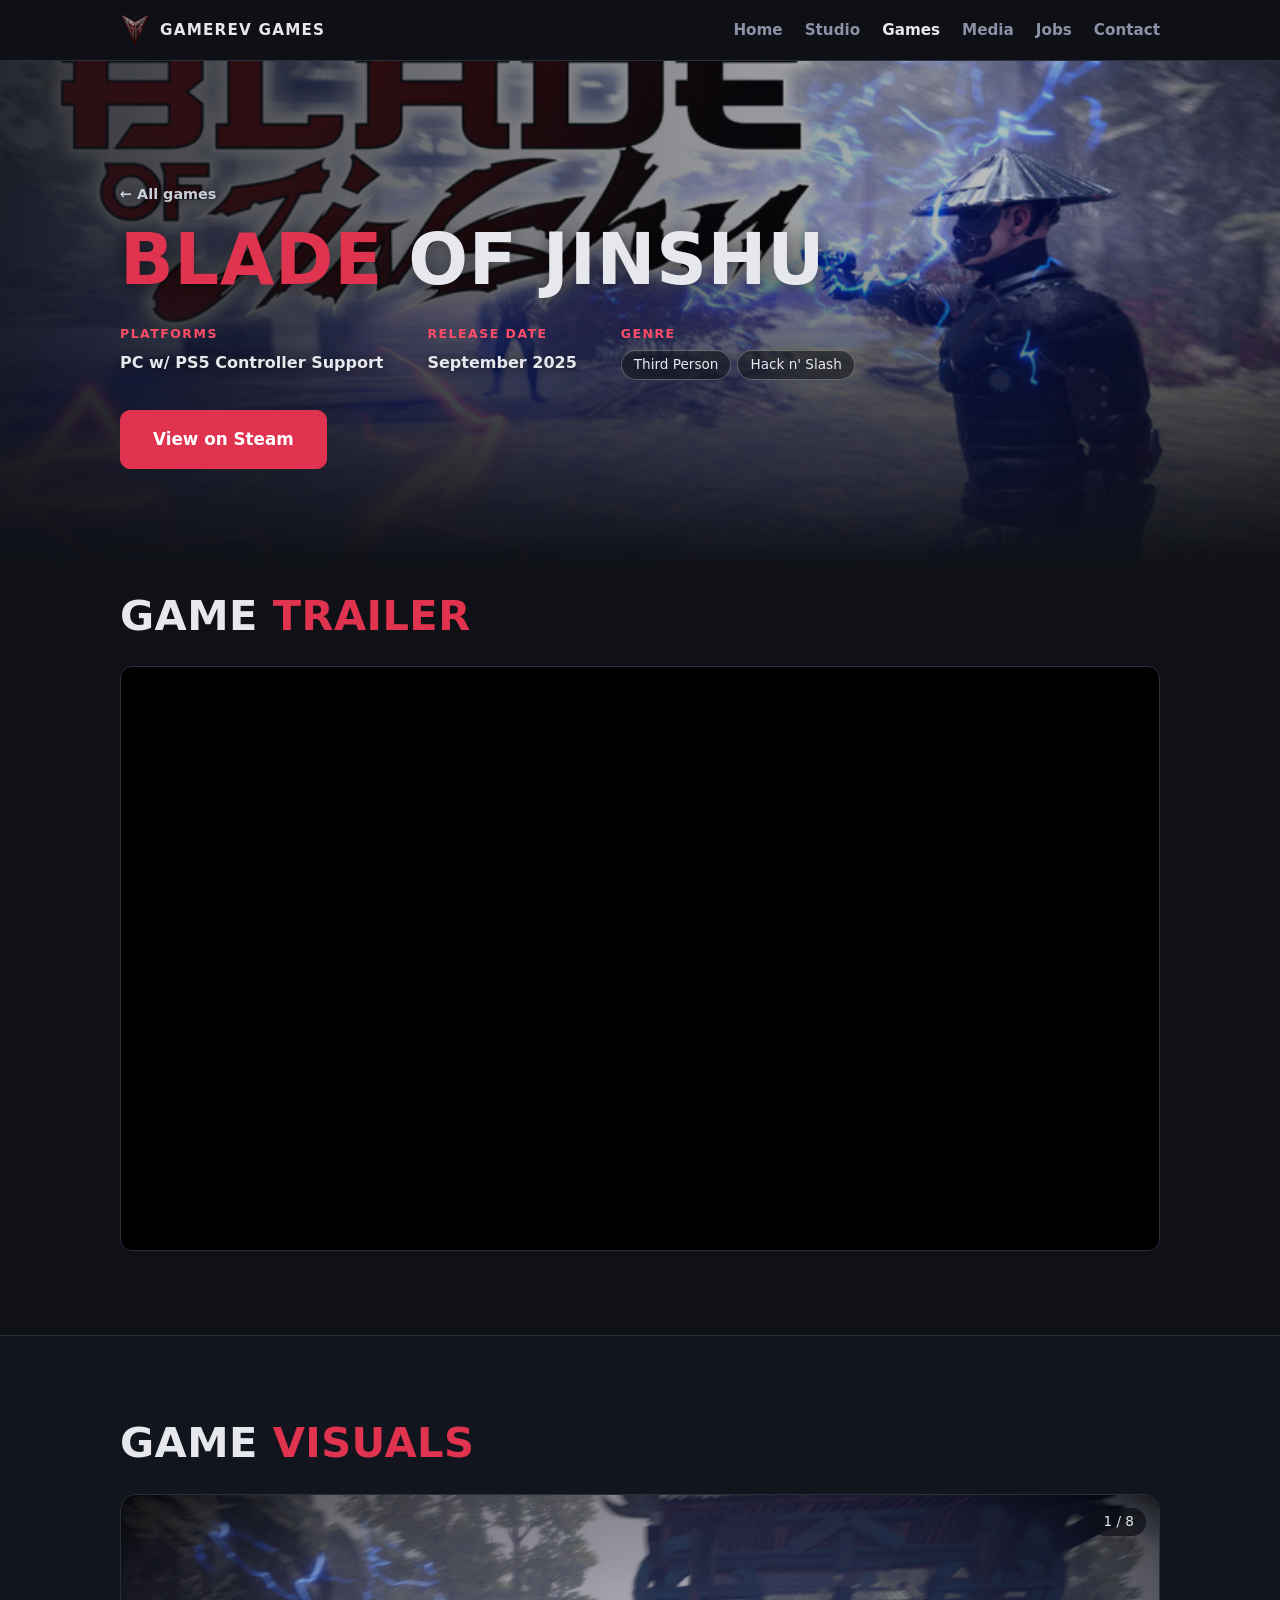
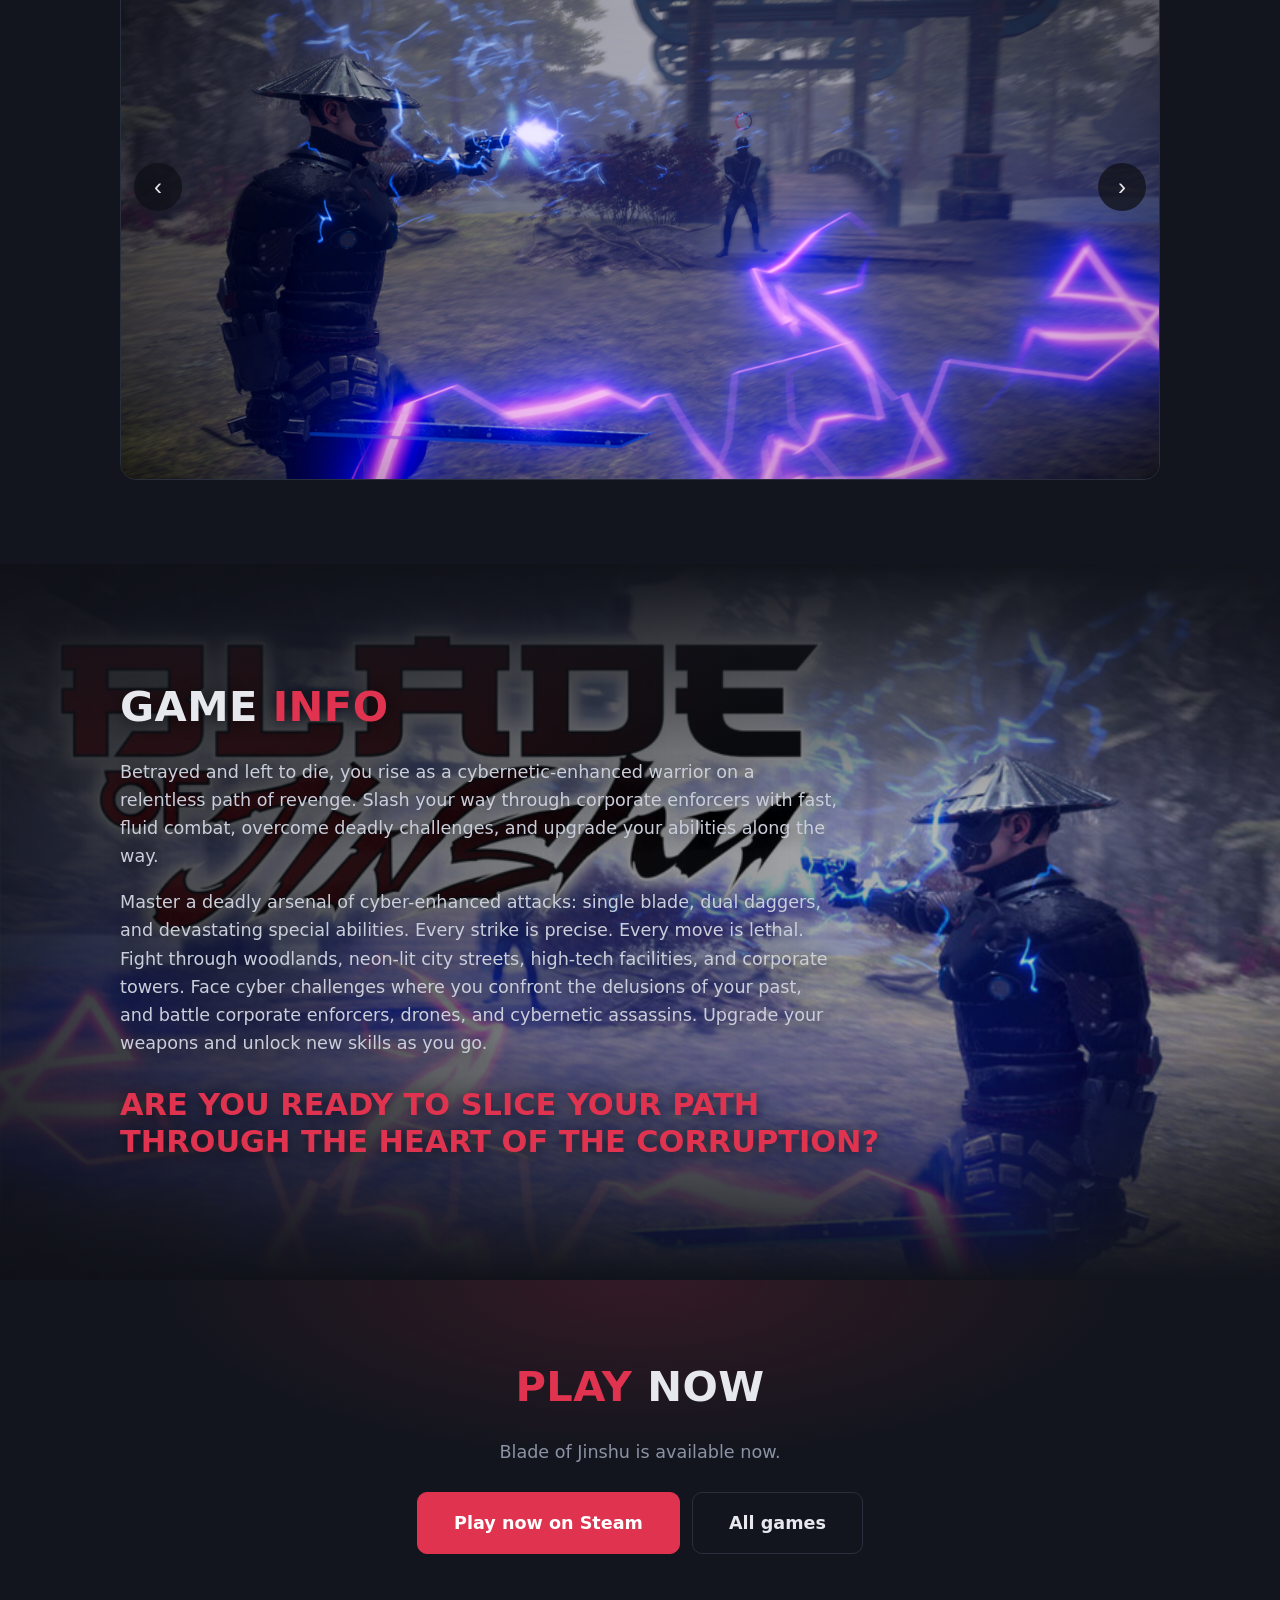
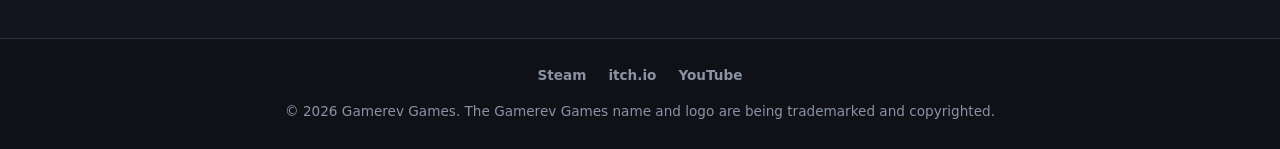
==== commit acc824a6: "Update index.html" ====
--- a/blade-of-jinshu/index.html
+++ b/blade-of-jinshu/index.html
@@ -97,14 +97,18 @@
 
       <div class="gallery" data-gallery>
         <div class="gallery-track" tabindex="0" role="region" aria-label="Screenshots">
-          <figure class="media"><img src="/images/blade-of-jinshu-shot-1.jpg" alt="Blade of Jinshu screenshot 1" loading="lazy" width="1920" height="1080"></figure>
-          <figure class="media"><img src="/images/blade-of-jinshu-shot-2.jpg" alt="Blade of Jinshu screenshot 2" loading="lazy" width="1920" height="1080"></figure>
-          <figure class="media"><img src="/images/blade-of-jinshu-shot-3.jpg" alt="Blade of Jinshu screenshot 3" loading="lazy" width="1920" height="1080"></figure>
-          <figure class="media"><img src="/images/blade-of-jinshu-shot-4.jpg" alt="Blade of Jinshu screenshot 4" loading="lazy" width="1920" height="1080"></figure>
+          <figure class="media"><img src="/images/boj-shot-1.png" alt="Blade of Jinshu screenshot 1" loading="lazy" width="1920" height="1080"></figure>
+          <figure class="media"><img src="/images/boj-shot-2.png" alt="Blade of Jinshu screenshot 2" loading="lazy" width="1920" height="1080"></figure>
+          <figure class="media"><img src="/images/boj-shot-3.png" alt="Blade of Jinshu screenshot 3" loading="lazy" width="1920" height="1080"></figure>
+          <figure class="media"><img src="/images/boj-shot-4.png" alt="Blade of Jinshu screenshot 4" loading="lazy" width="1920" height="1080"></figure>
+          <figure class="media"><img src="/images/boj-shot-5.png" alt="Blade of Jinshu screenshot 5" loading="lazy" width="1920" height="1080"></figure>
+          <figure class="media"><img src="/images/boj-shot-6.png" alt="Blade of Jinshu screenshot 6" loading="lazy" width="1920" height="1080"></figure>
+          <figure class="media"><img src="/images/boj-shot-7.png" alt="Blade of Jinshu screenshot 7" loading="lazy" width="1920" height="1080"></figure>
+          <figure class="media"><img src="/images/boj-shot-8.png" alt="Blade of Jinshu screenshot 8" loading="lazy" width="1920" height="1080"></figure>
         </div>
         <button class="gallery-btn prev" type="button" aria-label="Previous screenshot">&#8249;</button>
         <button class="gallery-btn next" type="button" aria-label="Next screenshot">&#8250;</button>
-        <span class="gallery-count" aria-live="polite">1 / 4</span>
+        <span class="gallery-count" aria-live="polite">1 / 8</span>
       </div>
     </div>
   </section>
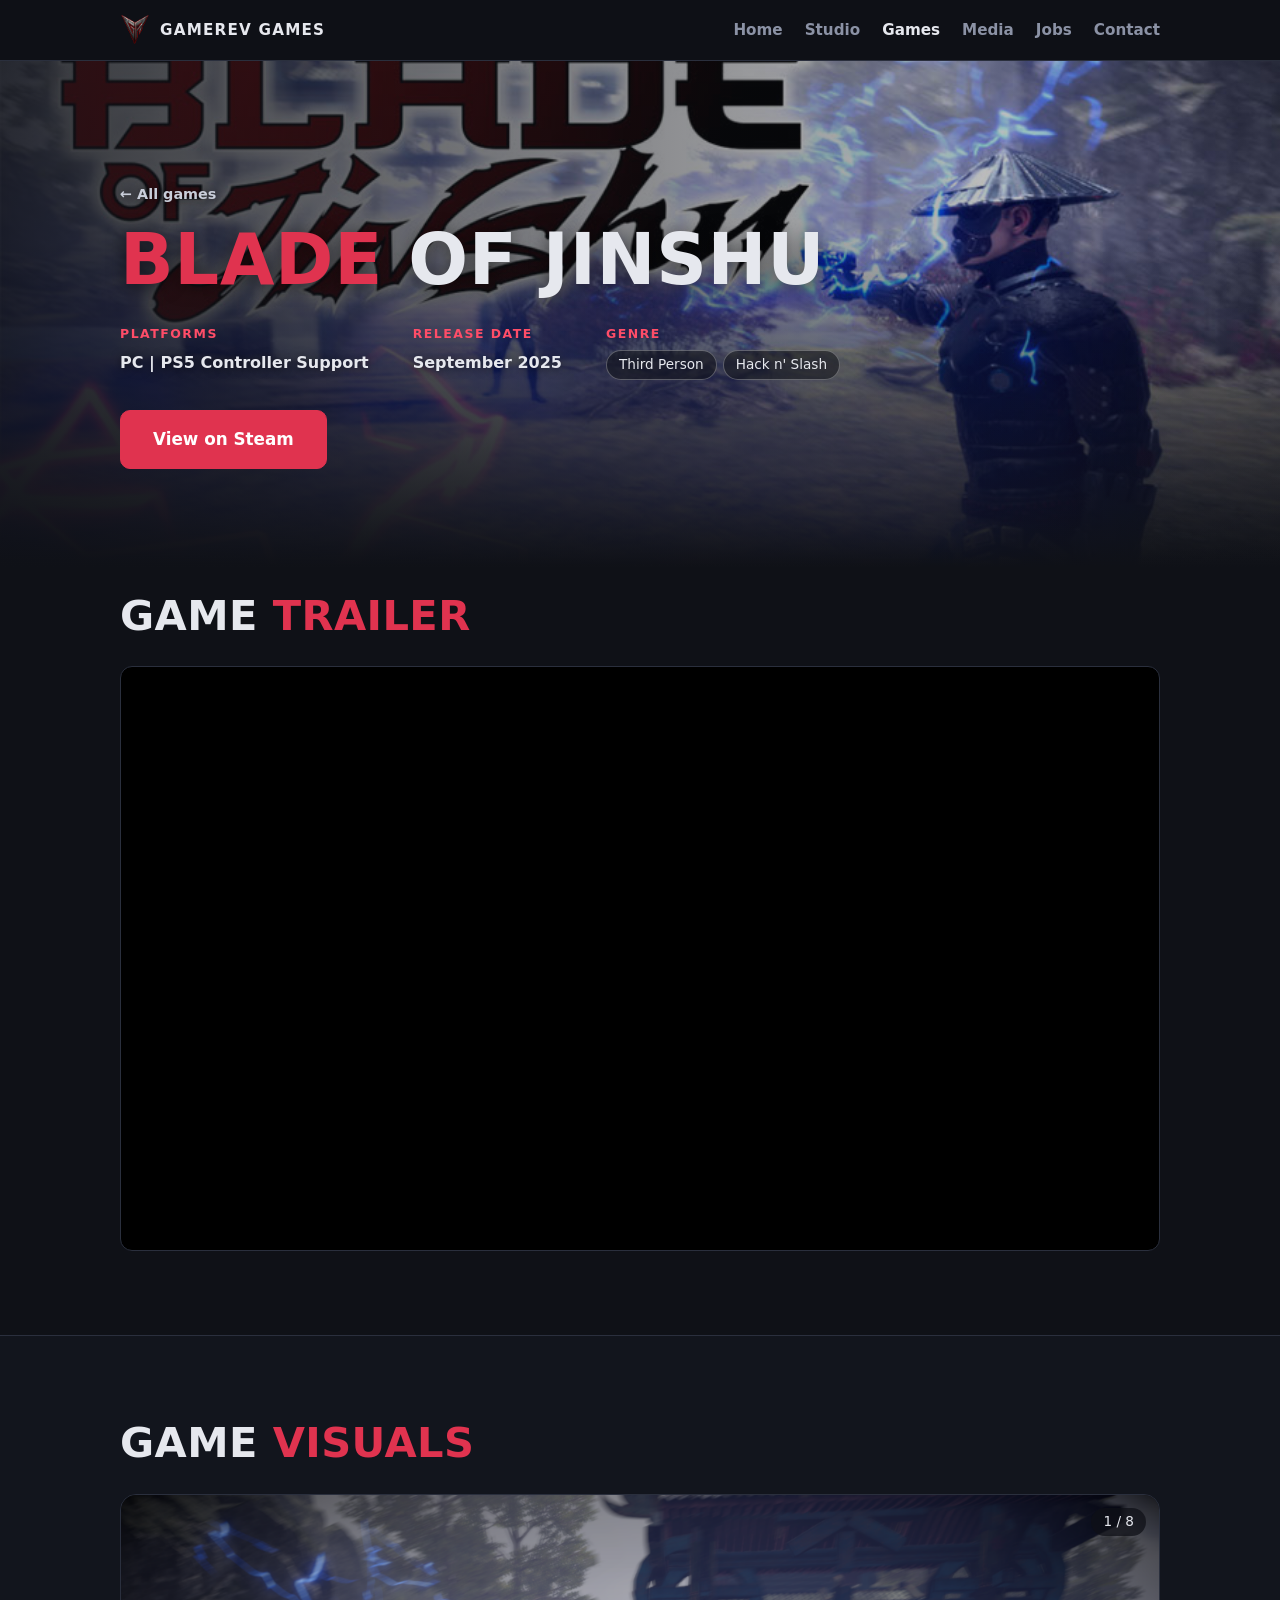
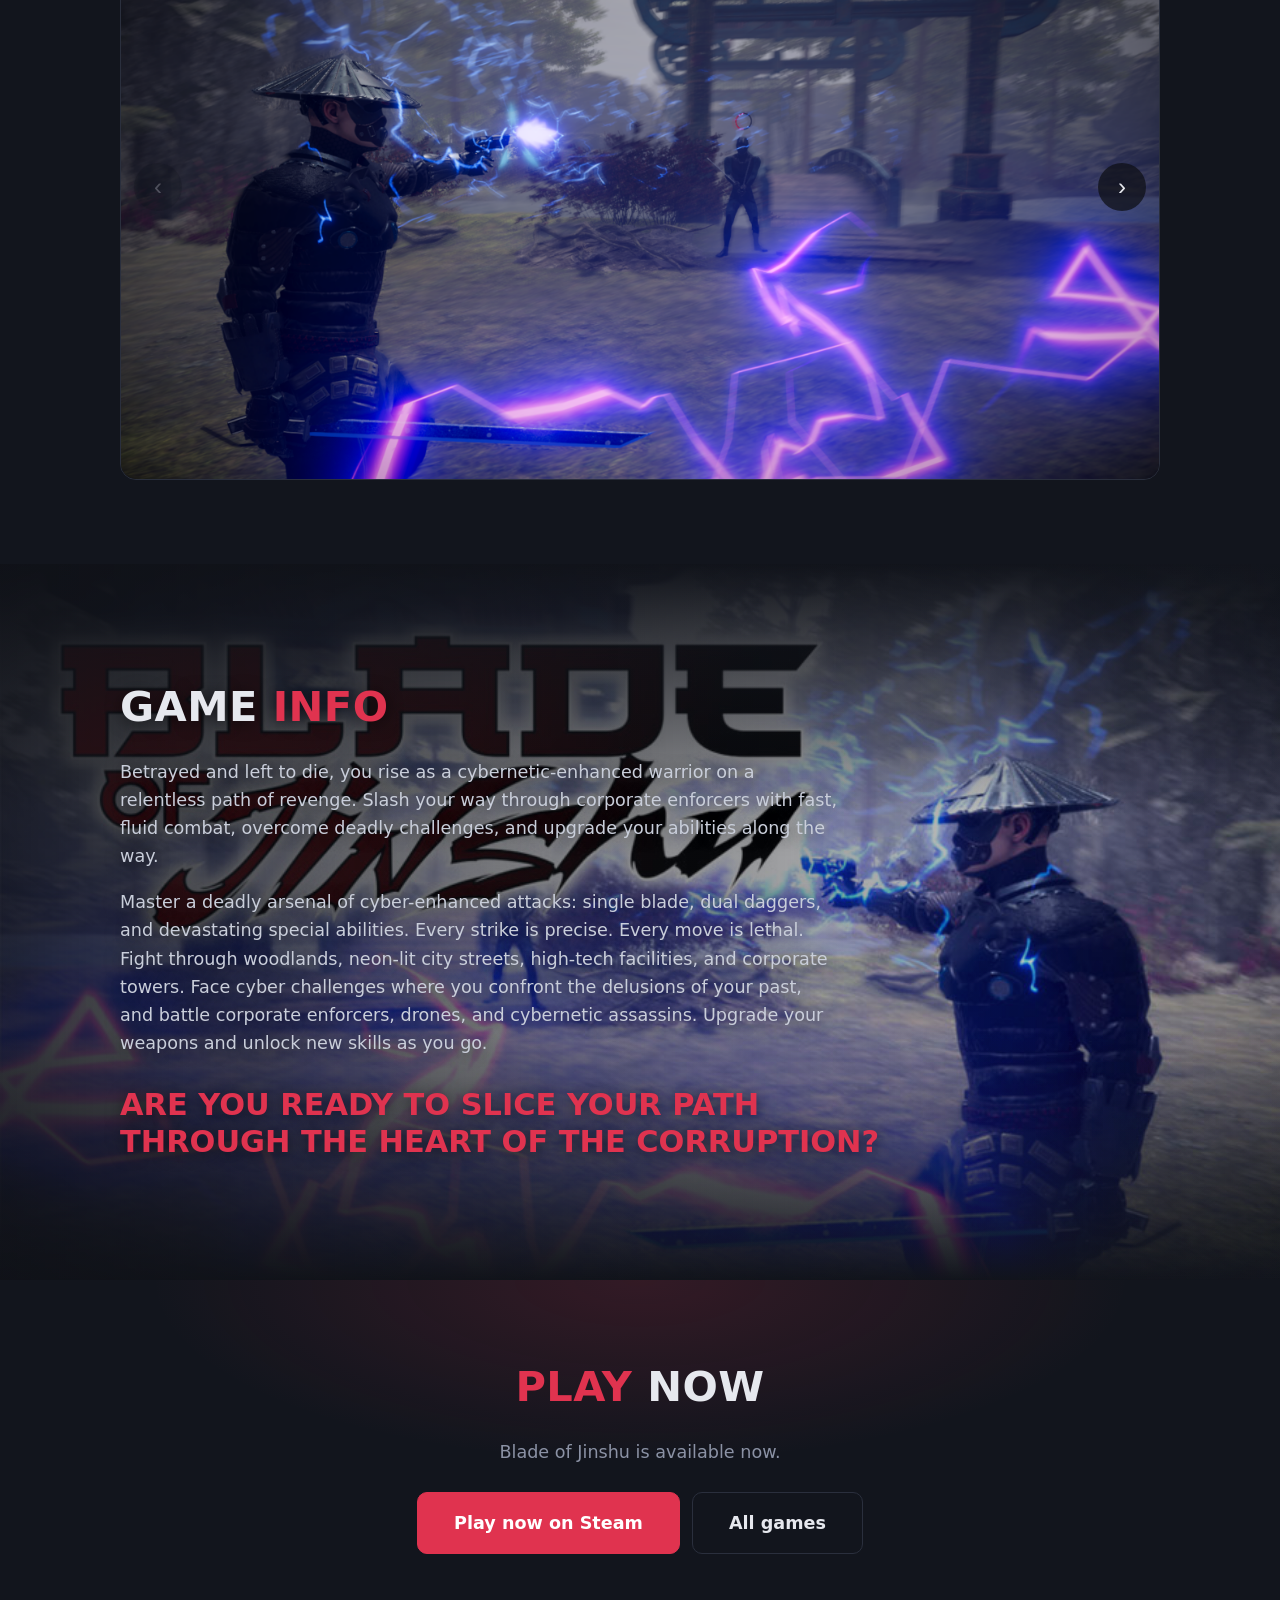
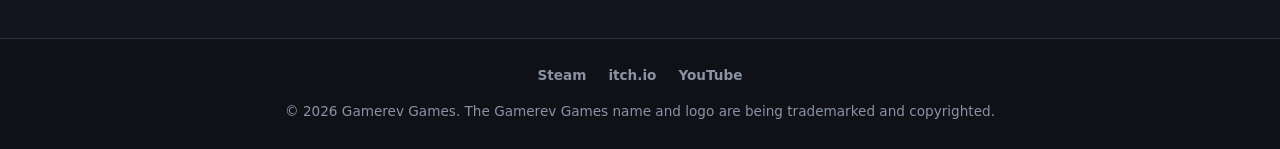
==== commit 9da907cf: "Update index.html" ====
--- a/blade-of-jinshu/index.html
+++ b/blade-of-jinshu/index.html
@@ -58,7 +58,7 @@
       <ul class="game-meta">
         <li>
           <span class="meta-label">Platforms</span>
-          <span class="meta-value">PC w/ PS5 Controller Support</span>
+          <span class="meta-value">PC | PS5 Controller Support</span>
         </li>
         <li>
           <span class="meta-label">Release date</span>
